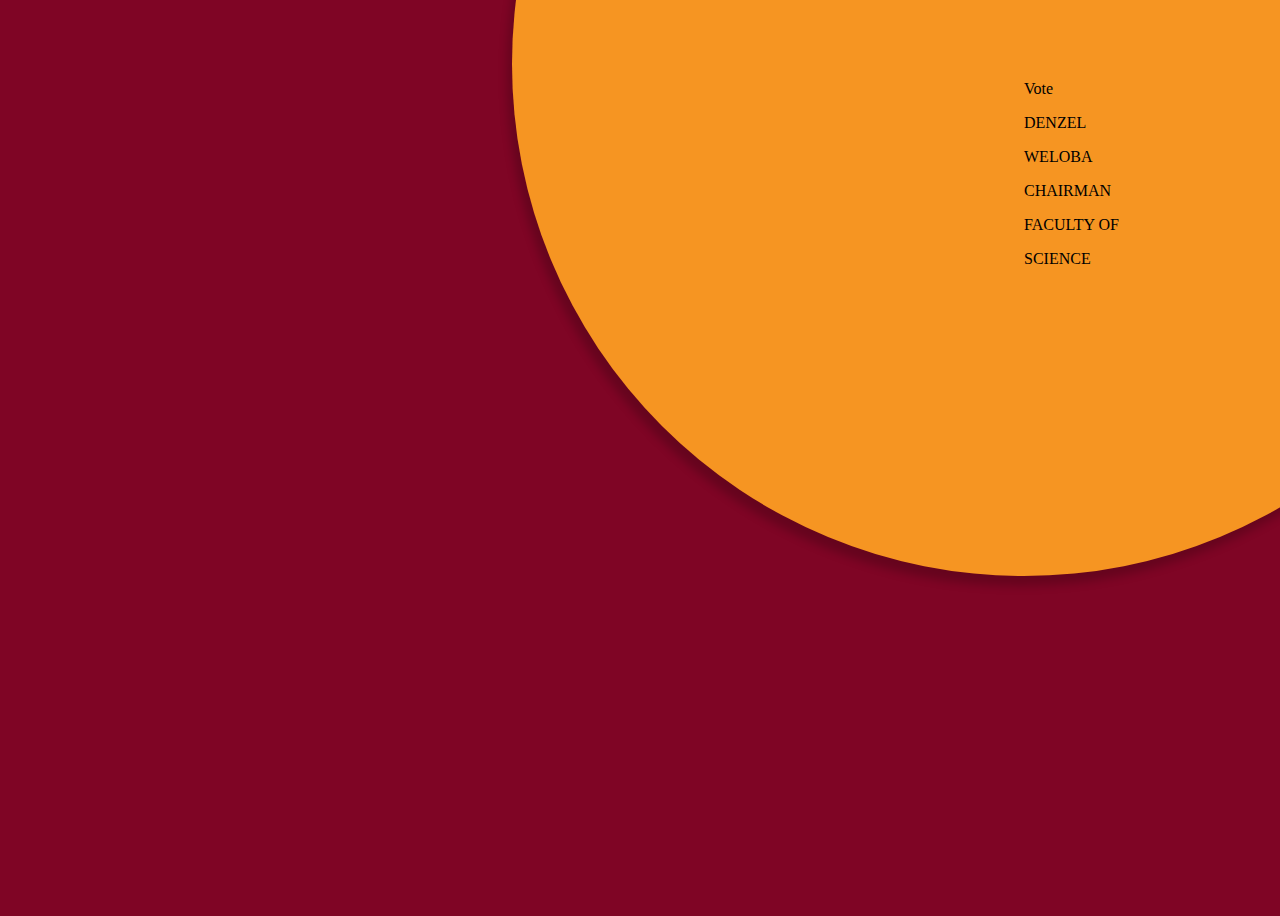
==== index.html @ 55eb2c49 "Initial commit" ====
<!DOCTYPE html>
<html lang="en">
<head>
    <meta charset="UTF-8">
    <title>Vote Denzel!</title>
    <link rel="stylesheet" type="text/css" href="css/styles.css">
    <script src="js/script.js" type="text/javascript"></script>
</head>
<body>
<div>
    <div class="circle">
        <div class="circle-text">
            <p>Vote</p>
            <p>DENZEL</p>
            <p>WELOBA</p>
            <P>CHAIRMAN</P>
            <p>FACULTY OF</p>
            <p>SCIENCE</p>
        </div>
    </div>
</div>
</body>
</html>
---- css/styles.css ----
body {
    box-sizing: border-box;
    background-color: #7f0525;
    height: 100vh;
    width: 100vw;
    overflow: hidden;
}

.circle {
    height: 80vw;
    width: 80vw;
    right:-20vw;
    top:-35vw;
    position: absolute;
    background-color: #f69522;
    border-radius: 50%;
    box-shadow: -5px 10px 10px 0 rgba(0,0,0,.2);
}

.circle-text{
    color: #000000;
    position: absolute;
    top:50%;
    left: 50%;
}
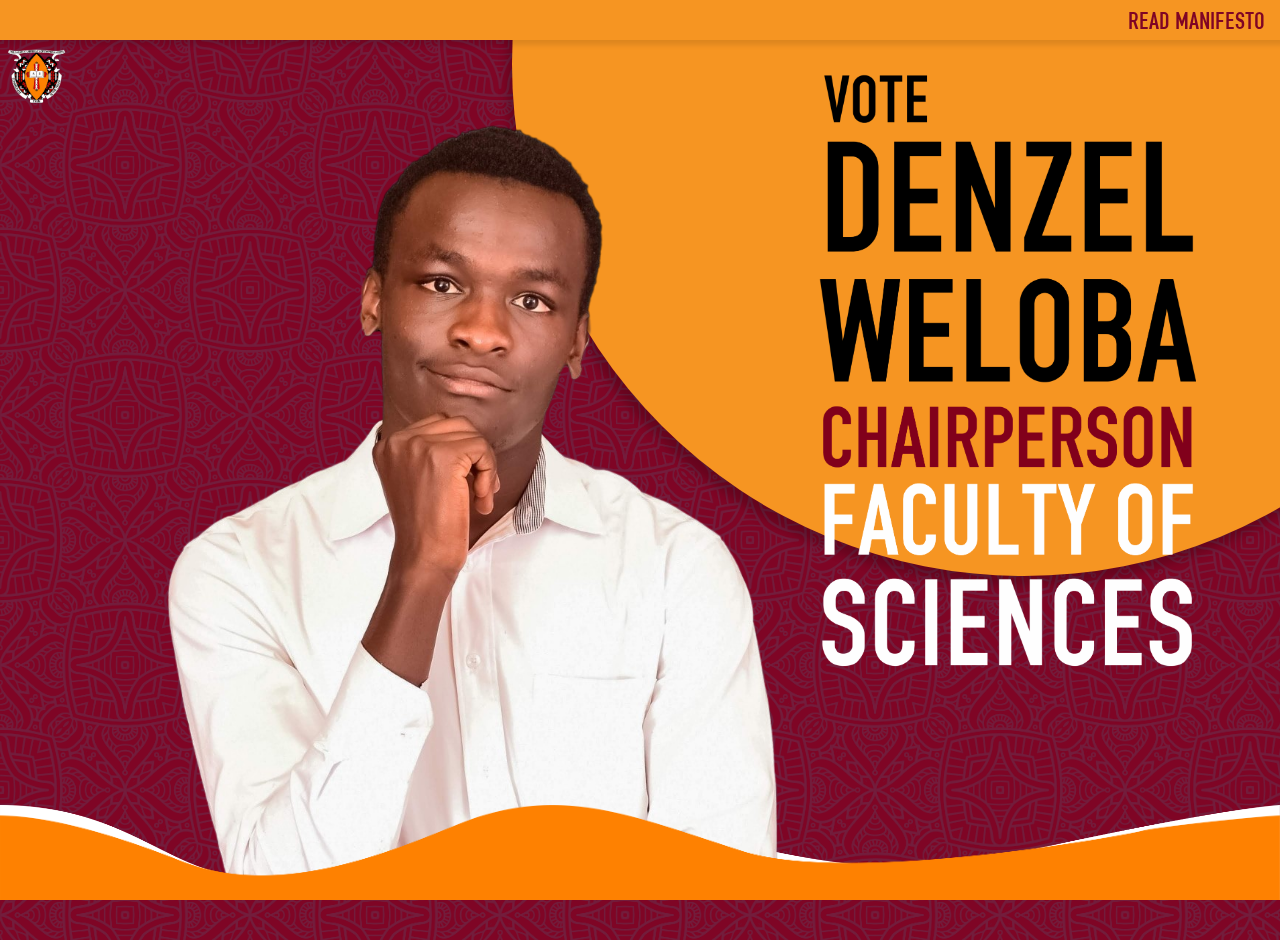
==== commit e59c37d9: "first draft" ====
--- a/index.html
+++ b/index.html
@@ -7,17 +7,34 @@
     <script src="js/script.js" type="text/javascript"></script>
 </head>
 <body>
-<div>
-    <div class="circle">
-        <div class="circle-text">
-            <p>Vote</p>
-            <p>DENZEL</p>
-            <p>WELOBA</p>
-            <P>CHAIRMAN</P>
-            <p>FACULTY OF</p>
-            <p>SCIENCE</p>
+<nav class="navbar">
+    <a class="nav-item" href="/html/">READ MANIFESTO</a>
+</nav>
+<div class="web">
+    <div class="backdrop">
+        <img class="cuea-logo" src="res/300ppi/CUEA-logo.png">
+        <div class="container">
+            <div class="waveWrapper waveAnimation">
+                <div class="waveWrapperInner bgTop">
+                    <div class="wave waveTop" style="background-image: url(res/300ppi/300ppi/wave2_3.png)"></div>
+                </div>
+                <div class="image">
+                    <img src="res/denzo.png" alt="denzel-weloba">
+                </div>
+                <div class="waveWrapperInner bgBottom">
+                    <div class="wave waveBottom" style="background-image: url(res/300ppi/300ppi/wave1_3.png)"></div>
+                </div>
+            </div>
+            <div class="circle">
+                <div class="circle-text">
+                    <img src="res/300ppi/Asset%204.png" alt="vote Denzel!">
+                </div>
+            </div>
         </div>
     </div>
 </div>
+<div class="mobile">
+    <img class="mobile-img" src="res/300ppi/Asset%204.png" alt="vote Denzel!">
+</div>
 </body>
 </html>--- a/css/styles.css
+++ b/css/styles.css
@@ -1,25 +1,237 @@
 body {
     box-sizing: border-box;
+    margin: 0;
+    padding: 0;
     background-color: #7f0525;
     height: 100vh;
     width: 100vw;
     overflow: hidden;
+}
+
+.navbar {
+    padding: 5px;
+    height: fit-content;
+    width: 100vw;
+    z-index: 10;
+    position: sticky;
+    top: 0;
+    background-color: #f69522;
+    box-shadow: -5px 5px 5px 0 rgba(0, 0, 0, .1);
+    font-family: Eng;
+    justify-content: end;
+    display: flex;
+    flex-direction: row;
+}
+
+.nav-item {
+    text-decoration: none;
+    color: #7f0525;
+    font-size: 26px;
+    margin-left: auto;
+    margin-right: 20px;
+
+}
+
+.backdrop {
+    z-index: -100;
+    background: url("/res/300ppi/pattern.png") repeat;
+    background-size: 500px;
+    height: 100vh;
+    width: 100vw;
+    overflow: hidden;
+}
+
+@font-face {
+    font-family: Eng;
+    src: url('/res/TGL_0-1451Eng.ttf') format('truetype');
+}
+
+.cuea-logo {
+    height: 72px;
 }
 
 .circle {
     height: 80vw;
     width: 80vw;
-    right:-20vw;
-    top:-35vw;
+    right: -20vw;
+    top: -35vw;
     position: absolute;
     background-color: #f69522;
     border-radius: 50%;
-    box-shadow: -5px 10px 10px 0 rgba(0,0,0,.2);
-}
-
-.circle-text{
+    box-shadow: -5px 10px 10px 0 rgba(0, 0, 0, .2);
+}
+
+.circle-text img {
+    font-family: Eng, sans-serif;
     color: #000000;
     position: absolute;
-    top:50%;
-    left: 50%;
-}+    height: 70vh;
+    top: 50%;
+    left: 30%;
+}
+
+.image {
+    position: absolute;
+    left: 0;
+    width: 100vw;
+    height: 100vh;
+}
+
+.image img {
+    position: absolute;
+    left: -10vw;
+    top: -20vh;
+    height: 200vh;
+    z-index: 2;
+}
+
+@keyframes move_wave {
+    0% {
+        transform: translateX(0) translateZ(0) scaleY(1)
+    }
+    50% {
+        transform: translateX(-25%) translateZ(0) scaleY(0.55)
+    }
+    100% {
+        transform: translateX(-50%) translateZ(0) scaleY(1)
+    }
+}
+
+.waveWrapper {
+    overflow: hidden;
+    position: absolute;
+    left: 0;
+    right: 0;
+    bottom: 0;
+    top: 0;
+    margin: auto;
+}
+
+.waveWrapperInner {
+    position: absolute;
+    width: 100%;
+    overflow: hidden;
+    height: 100%;
+    bottom: -5px;
+}
+
+.bgTop {
+    z-index: 1;
+    opacity: 1;
+}
+
+.bgMiddle {
+    z-index: 10;
+    opacity: 0.75;
+}
+
+.bgBottom {
+    z-index: 5;
+}
+
+.wave {
+    position: absolute;
+    left: 0;
+    width: 200%;
+    height: 100%;
+    background-repeat: repeat no-repeat;
+    background-position: 0 bottom;
+    transform-origin: center bottom;
+}
+
+.waveTop {
+    background-size: 50% 100px;
+}
+
+.waveAnimation .waveTop {
+    animation: move_wave 13s linear infinite;
+    -webkit-animation: move_wave 13s linear infinite;
+}
+
+.waveAnimation .waveMiddle {
+    animation: move_wave 10s linear infinite;
+}
+
+.waveBottom {
+    background-size: 50% 100px;
+
+}
+
+.waveAnimation .waveBottom {
+    animation: move_wave 15s linear infinite;
+}
+.mobile{
+    display: none;
+}
+
+/* Smartphones (portrait and landscape) ----------- */
+@media only screen
+and (max-width: 768px) {
+    .circle {
+        display: none;
+    }
+
+    body {
+        overflow-y: scroll;
+        overflow-x: hidden;
+        display: flex;
+        flex-direction: column;
+    }
+
+    .image{
+        left: -10rem;
+    }
+
+    .mobile {
+        display: block;
+        width: 100vw;
+        top: -40px;
+        background: #fe8101;
+        position: relative;
+        justify-items: center;
+    }
+
+    .mobile-img{
+        width: 80%;
+        display: block;
+        margin-left: auto;
+        margin-right: auto;
+    }
+}
+
+
+/* iPads (portrait and landscape) ----------- */
+@media only screen
+and (min-width: 768px)
+and (max-width: 1200px) {
+    /* Styles */
+    .circle {
+        height: 80vw;
+        width: 80vw;
+        right: -20vw;
+        top: -25vw;
+    }
+
+    .circle-text img {
+        height: 70vh;
+        top: 40%;
+        left: 30%;
+    }
+
+
+
+}
+
+/* Desktops and laptops ----------- */
+@media only screen
+and (min-width: 1224px) {
+    /* Styles */
+}
+
+/* Large screens ----------- */
+@media only screen
+and (min-width: 1824px) {
+    /* Styles */
+}
+
+
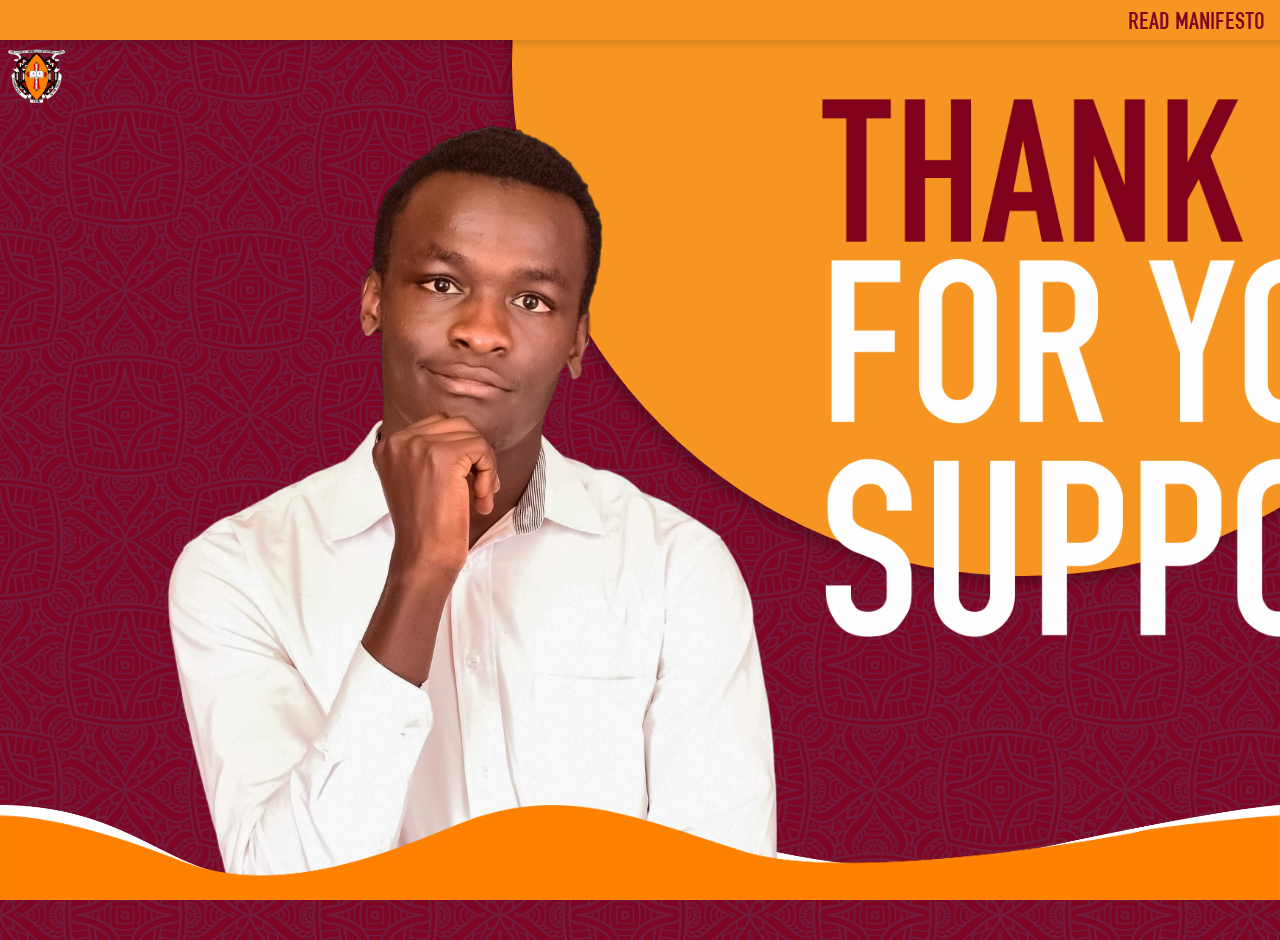
==== commit a26623aa: "final" ====
--- a/index.html
+++ b/index.html
@@ -2,13 +2,14 @@
 <html lang="en">
 <head>
     <meta charset="UTF-8">
+    <meta content="width=device-width, initial-scale=1" name="viewport">
     <title>Vote Denzel!</title>
-    <link rel="stylesheet" type="text/css" href="css/styles.css">
+    <link href="css/styles.css" rel="stylesheet" type="text/css">
     <script src="js/script.js" type="text/javascript"></script>
 </head>
 <body>
 <nav class="navbar">
-    <a class="nav-item" href="/html/">READ MANIFESTO</a>
+    <a class="nav-item" href="pages/manifesto.html">READ MANIFESTO</a>
 </nav>
 <div class="web">
     <div class="backdrop">
@@ -19,7 +20,7 @@
                     <div class="wave waveTop" style="background-image: url(res/300ppi/300ppi/wave2_3.png)"></div>
                 </div>
                 <div class="image">
-                    <img src="res/denzo.png" alt="denzel-weloba">
+                    <img alt="denzel-weloba" src="res/denzo.png">
                 </div>
                 <div class="waveWrapperInner bgBottom">
                     <div class="wave waveBottom" style="background-image: url(res/300ppi/300ppi/wave1_3.png)"></div>
@@ -27,14 +28,14 @@
             </div>
             <div class="circle">
                 <div class="circle-text">
-                    <img src="res/300ppi/Asset%204.png" alt="vote Denzel!">
+                    <img alt="vote Denzel!" src="res\300ppi\Asset 20.png">
                 </div>
             </div>
         </div>
     </div>
 </div>
 <div class="mobile">
-    <img class="mobile-img" src="res/300ppi/Asset%204.png" alt="vote Denzel!">
+    <img alt="vote Denzel!" class="mobile-img" src="res/300ppi/Asset%204.png">
 </div>
 </body>
 </html>--- a/css/styles.css
+++ b/css/styles.css
@@ -17,7 +17,7 @@
     top: 0;
     background-color: #f69522;
     box-shadow: -5px 5px 5px 0 rgba(0, 0, 0, .1);
-    font-family: Eng;
+    font-family: Eng, sans-serif;
     justify-content: end;
     display: flex;
     flex-direction: row;
@@ -34,7 +34,7 @@
 
 .backdrop {
     z-index: -100;
-    background: url("/res/300ppi/pattern.png") repeat;
+    background: url("../res/300ppi/pattern.png") repeat;
     background-size: 500px;
     height: 100vh;
     width: 100vw;
@@ -43,7 +43,7 @@
 
 @font-face {
     font-family: Eng;
-    src: url('/res/TGL_0-1451Eng.ttf') format('truetype');
+    src: url('../res/TGL_0-1451Eng.ttf') format('truetype');
 }
 
 .cuea-logo {
@@ -160,7 +160,8 @@
 .waveAnimation .waveBottom {
     animation: move_wave 15s linear infinite;
 }
-.mobile{
+
+.mobile {
     display: none;
 }
 
@@ -178,7 +179,7 @@
         flex-direction: column;
     }
 
-    .image{
+    .image {
         left: -10rem;
     }
 
@@ -191,7 +192,7 @@
         justify-items: center;
     }
 
-    .mobile-img{
+    .mobile-img {
         width: 80%;
         display: block;
         margin-left: auto;
@@ -219,7 +220,6 @@
     }
 
 
-
 }
 
 /* Desktops and laptops ----------- */
